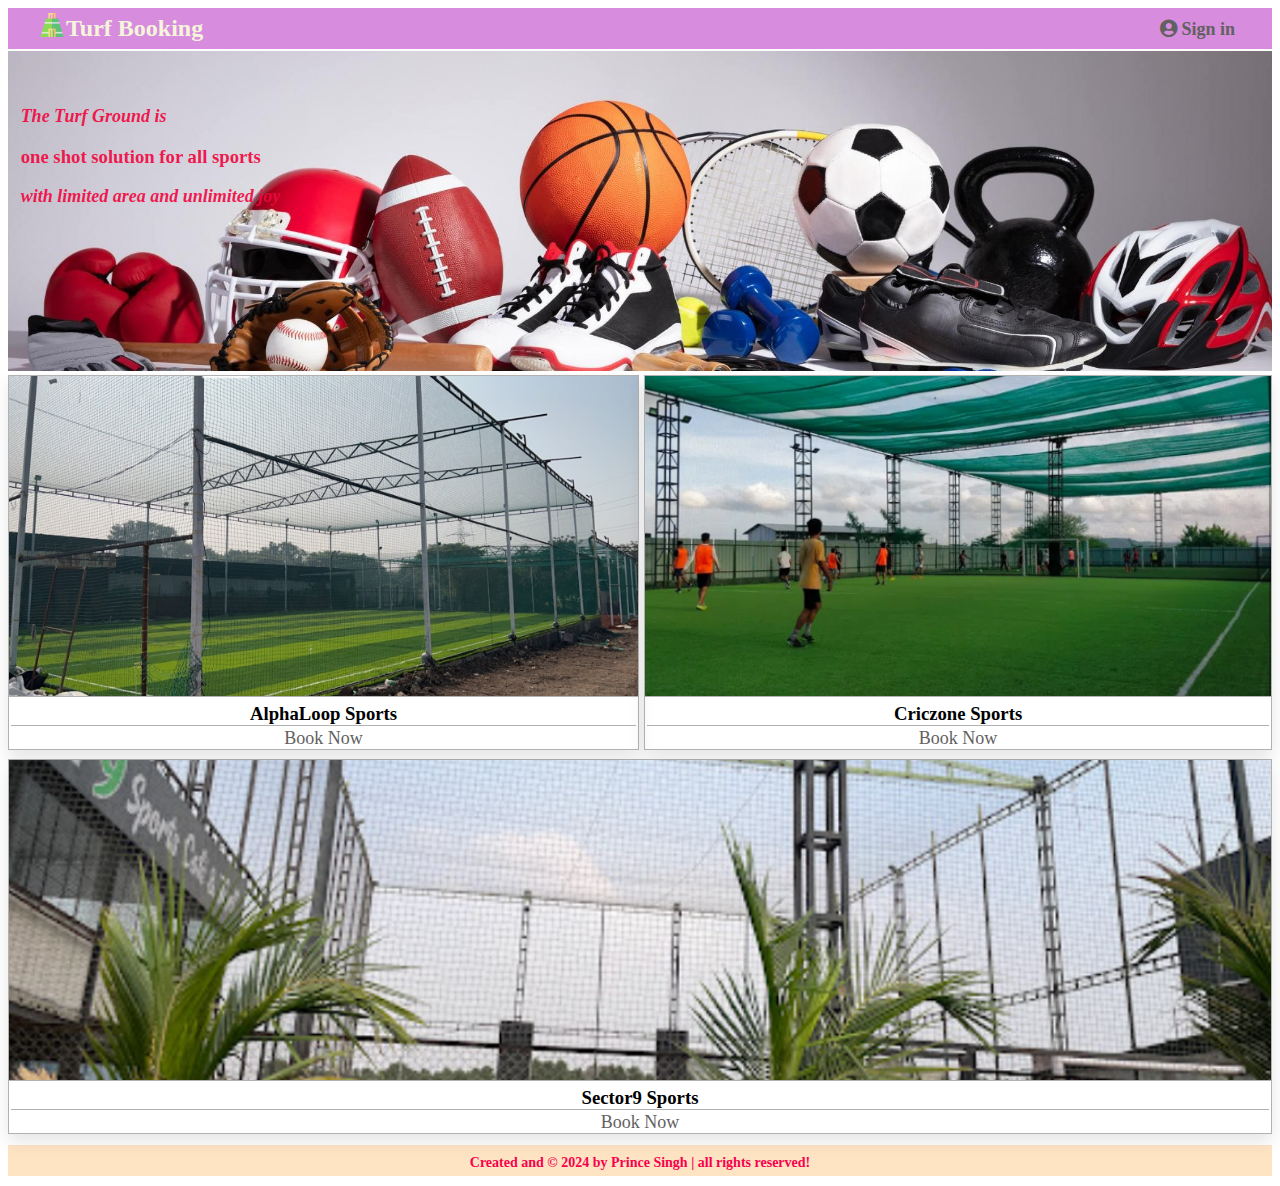
==== index.html @ 1e55f247 "Online Turf Booking web application." ====
<!DOCTYPE html>

<html>
<head>
    <meta charset="UTF-8">
    <meta name="viewport" content="width=device-width, initial-scale=1.0">
    <title>Turf Booking Application</title>
    <link rel="stylesheet" href="https://unpkg.com/swiper/swiper-bundle.min.css" />
    <link rel="stylesheet" href="https://cdnjs.cloudflare.com/ajax/libs/font-awesome/5.15.3/css/all.min.css">
    <link rel="stylesheet" href="turf/style.css">   
</head>

<body>
<header>
    <div class="logo">
        <div>
        <img src="images/pitch.png" height="24px" width="24px">
        </div> 
        <div>
            <h2>Turf Booking</h2> 
        </div>        
    </div>
        
    <div class="icons">
        <a href="turf/login.html" class="fas fa-user-circle"> Sign in </a>
    </div>
</header>

<section class="Home">
    <div class="box" style="background: url(images/img2.jpg);">
        <div class="content">
            <span>The Turf Ground is</span>
            <h3>one shot solution for all sports</h3>
            <span>with limited area and unlimited joy</span>
        </div>
    </div>
</section>

<section class="turf">
    <div class="box-container">
        <div class="box">
            <img src="images/img3.png" alt="">
            <h3>AlphaLoop Sports</h3>
            <a href="#" class="btn">Book Now</a>
        </div>

        <div class="box">
            <img src="images/img4.png" alt="">
            <h3>Criczone Sports</h3>
            <a href="#" class="btn">Book Now</a>
        </div>

        <div class="box">
            <img src="images/img5.png" alt="">
            <h3>Sector9 Sports</h3>
            <a href="#" class="btn">Book Now</a>
        </div>

    </div>
</section>


<footer>
    <h1 class="credit"> Created and &copy; 2024 by <span> Prince Singh </span> | all rights reserved! </h1>
</footer>

<script src="turf/script.js"></script>
</body>  
</html>
---- turf/style.css ----
header{
	display: flex;
	align-items: center;
	justify-content: space-between;
	background-color: rgba(211, 128, 218, 0.907);
	border-bottom-width: 2px;
	padding: 2rem;
	padding-top: 5px;
	padding-bottom: 5px;
}

.logo{
	display:inline-flex
}

.logo h2{
	margin: 2px;
	color: beige;
}

.menu-bar ul{
	list-style-type: none;
	margin: 0;
	padding: 0;
}

.menu-bar li{
	display: inline-block;
    margin-right: 20px;
}

.menu-bar a{
	text-decoration: none;
	font-size: larger;
	
}

.icons{
	margin-right: 5px;
}

.icons a{
	font-size: large;
	color: rgb(98, 97, 97);
	text-decoration: none;	
}

.home{
	padding: 2px;
}

.box{
	background-size: cover !important;
	background-position: center !important;
	margin-top: 2px;
	margin-bottom: 2px;
	min-height: 20rem;
	min-width: fit-content;
	position: relative;
}

.content{
	position: absolute;
  	top:30%; left: 1%;
  	transform: translateY(-40%);
  	max-width: 40rem;
	color: #f10741eb;
}

.content span{
	font-size: large;
	font-style: italic;
	font-weight: bold;
}

.turf .box-container{
	display: flex;
	flex-wrap: wrap;
	position: relative;
	gap: 5px;
}

.turf .box-container .box{
	flex:1 1 30rem;
	border:.1rem solid rgba(0,0,0,.3);
	box-shadow: 0 .5rem 1rem rgba(0,0,0,.1);
	text-align: center;
	position: relative;
	overflow: hidden;
}

.turf .box-container .box img{
	height: 20rem;
	width:100%;
	border-bottom:.1rem solid rgba(0,0,0,.3);
	object-fit: cover;
}

.turf .box-container .box a{
	font-size: large;
	color: rgb(98, 97, 97);
	text-decoration: none;
}

.turf .box-container .box h3{
	margin: 2px;
	border-bottom: .1rem solid rgba(0,0,0,.3);
}

.credit{
	background-color: bisque;
    text-align: center;
	color:#f9004d;
	padding-top: 10px;
	padding-bottom: 5px;
	font-size: 14px;
}
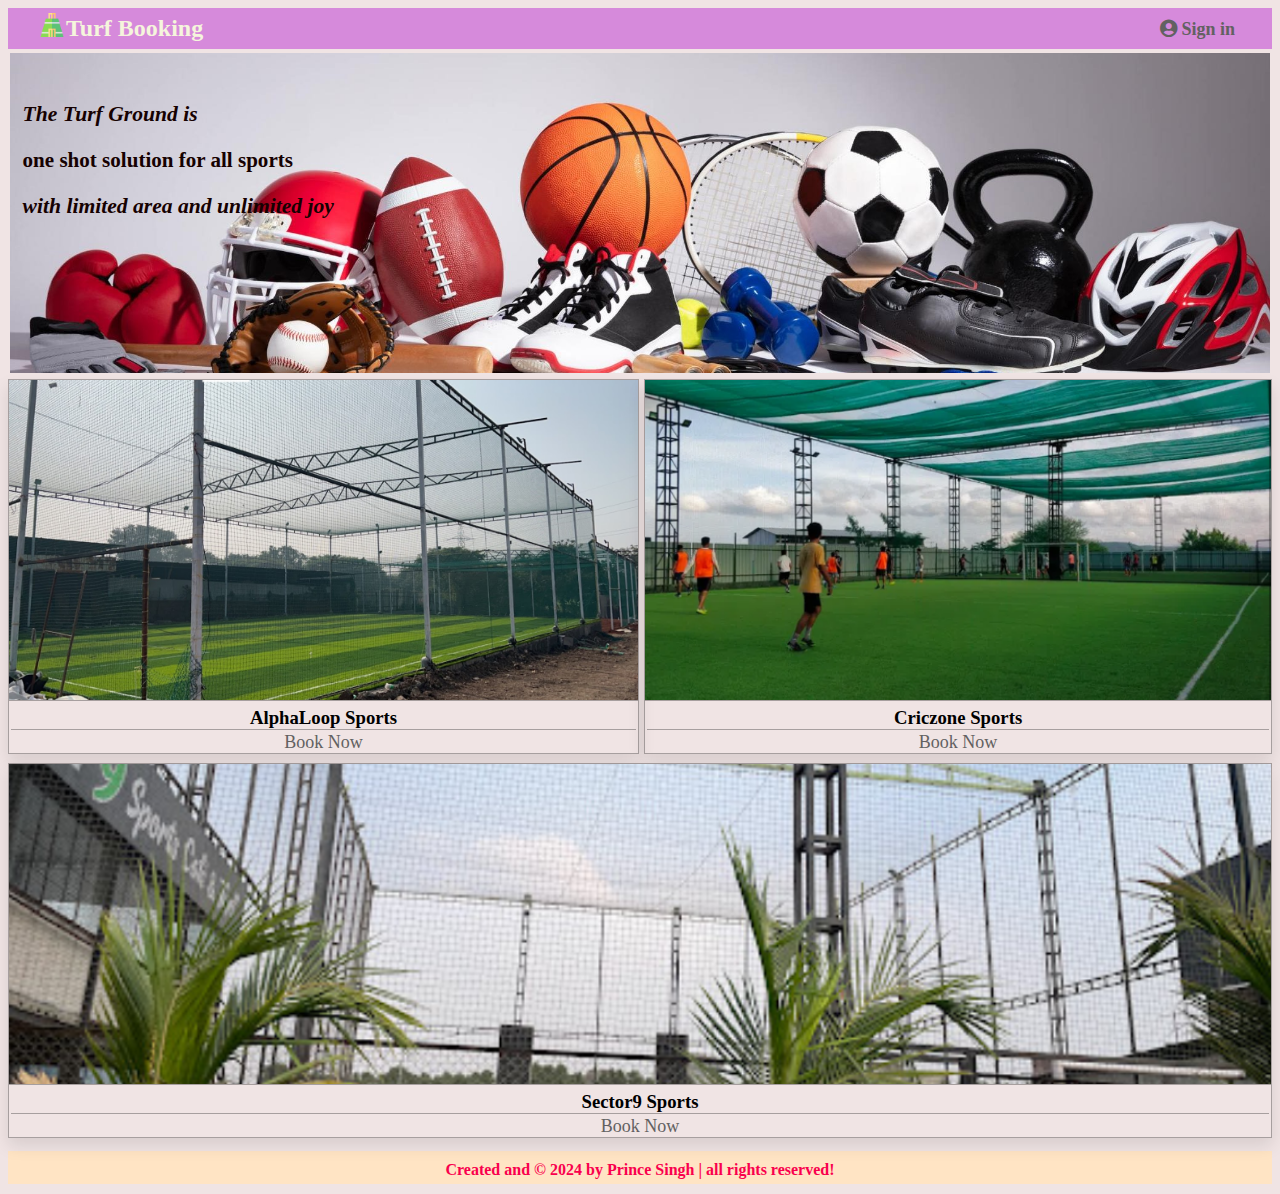
==== commit b67086c2: "booking page updated" ====
--- a/index.html
+++ b/index.html
@@ -41,19 +41,19 @@
         <div class="box">
             <img src="images/img3.png" alt="">
             <h3>AlphaLoop Sports</h3>
-            <a href="#" class="btn">Book Now</a>
+            <a href="turf/bookingpage.html" class="btn">Book Now</a>
         </div>
 
         <div class="box">
             <img src="images/img4.png" alt="">
             <h3>Criczone Sports</h3>
-            <a href="#" class="btn">Book Now</a>
+            <a href="turf/bookingpage.html" class="btn">Book Now</a>
         </div>
 
         <div class="box">
             <img src="images/img5.png" alt="">
             <h3>Sector9 Sports</h3>
-            <a href="#" class="btn">Book Now</a>
+            <a href="turf/bookingpage.html" class="btn">Book Now</a>
         </div>
 
     </div>
--- a/turf/style.css
+++ b/turf/style.css
@@ -1,5 +1,10 @@
+body{
+	background-color: rgb(240, 228, 228);
+}
+
 header{
 	display: flex;
+	flex-wrap: wrap;
 	align-items: center;
 	justify-content: space-between;
 	background-color: rgba(211, 128, 218, 0.907);
@@ -32,6 +37,7 @@
 .menu-bar a{
 	text-decoration: none;
 	font-size: larger;
+	font-weight: bold;
 	
 }
 
@@ -45,7 +51,7 @@
 	text-decoration: none;	
 }
 
-.home{
+.Home{
 	padding: 2px;
 }
 
@@ -60,17 +66,19 @@
 }
 
 .content{
+	font-size: large;
+	font-weight: bold;
 	position: absolute;
   	top:30%; left: 1%;
   	transform: translateY(-40%);
   	max-width: 40rem;
-	color: #f10741eb;
+	color: rgb(22, 1, 1);
 }
 
 .content span{
-	font-size: large;
+	font-size: larger;
 	font-style: italic;
-	font-weight: bold;
+	font-weight: bolder;
 }
 
 .turf .box-container{
@@ -113,5 +121,34 @@
 	color:#f9004d;
 	padding-top: 10px;
 	padding-bottom: 5px;
-	font-size: 14px;
-}+	font-size: 16px;
+}
+
+.credit1{
+	position:fixed;
+	width: 100%;
+	bottom: -8px;
+	background-color: bisque;
+    text-align: center;
+	color:#f9004d;
+	padding-top: 10px;
+	padding-bottom: 5px;
+	font-size: 16px;
+}
+
+.quote{
+	background-color: rgba(153, 241, 81, 0.86);
+    text-align: center;
+	color:#f90000;
+	margin-top: 5px;
+	padding-top: 5px;
+	font-size: 20px;
+}
+
+.bookings{
+	display: none;
+}
+
+.manageturf{
+	display: none;
+}
